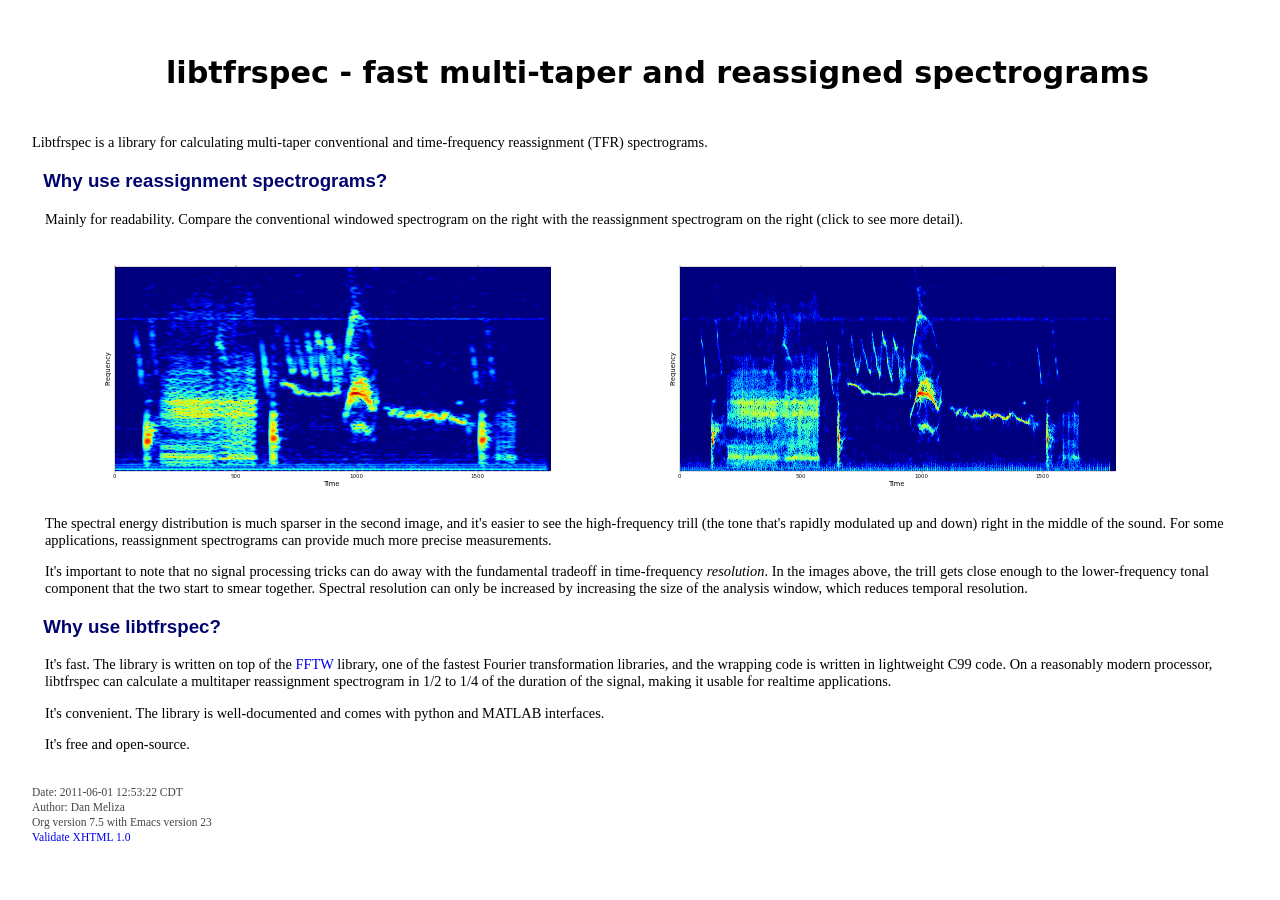
==== index.html @ 77167c3f "first pages commit" ====
<?xml version="1.0" encoding="iso-8859-1"?>
<!DOCTYPE html PUBLIC "-//W3C//DTD XHTML 1.0 Strict//EN"
               "http://www.w3.org/TR/xhtml1/DTD/xhtml1-strict.dtd">
<html xmlns="http://www.w3.org/1999/xhtml"
lang="en" xml:lang="en">
<head>
<title>libtfrspec - fast multi-taper and reassigned spectrograms</title>
<meta http-equiv="Content-Type" content="text/html;charset=iso-8859-1"/>
<meta name="generator" content="Org-mode"/>
<meta name="generated" content="2011-06-01 12:53:22 CDT"/>
<meta name="author" content="Dan Meliza"/>
<meta name="description" content=""/>
<meta name="keywords" content=""/>
<style type="text/css">
 <!--/*--><![CDATA[/*><!--*/
  html { font-family: Times, serif; font-size: 12pt; }
  .title  { text-align: center; }
  .todo   { color: red; }
  .done   { color: green; }
  .tag    { background-color: #add8e6; font-weight:normal }
  .target { }
  .timestamp { color: #bebebe; }
  .timestamp-kwd { color: #5f9ea0; }
  .right  {margin-left:auto; margin-right:0px;  text-align:right;}
  .left   {margin-left:0px;  margin-right:auto; text-align:left;}
  .center {margin-left:auto; margin-right:auto; text-align:center;}
  p.verse { margin-left: 3% }
  pre {
	border: 1pt solid #AEBDCC;
	background-color: #F3F5F7;
	padding: 5pt;
	font-family: courier, monospace;
        font-size: 90%;
        overflow:auto;
  }
  table { border-collapse: collapse; }
  td, th { vertical-align: top;  }
  th.right  { text-align:center;  }
  th.left   { text-align:center;   }
  th.center { text-align:center; }
  td.right  { text-align:right;  }
  td.left   { text-align:left;   }
  td.center { text-align:center; }
  dt { font-weight: bold; }
  div.figure { padding: 0.5em; }
  div.figure p { text-align: center; }
  textarea { overflow-x: auto; }
  .linenr { font-size:smaller }
  .code-highlighted {background-color:#ffff00;}
  .org-info-js_info-navigation { border-style:none; }
  #org-info-js_console-label { font-size:10px; font-weight:bold;
                               white-space:nowrap; }
  .org-info-js_search-highlight {background-color:#ffff00; color:#000000;
                                 font-weight:bold; }
  /*]]>*/-->
</style>
<link rel="stylesheet" type="text/css" href="index.css" />
<script type="text/javascript">
<!--/*--><![CDATA[/*><!--*/
 function CodeHighlightOn(elem, id)
 {
   var target = document.getElementById(id);
   if(null != target) {
     elem.cacheClassElem = elem.className;
     elem.cacheClassTarget = target.className;
     target.className = "code-highlighted";
     elem.className   = "code-highlighted";
   }
 }
 function CodeHighlightOff(elem, id)
 {
   var target = document.getElementById(id);
   if(elem.cacheClassElem)
     elem.className = elem.cacheClassElem;
   if(elem.cacheClassTarget)
     target.className = elem.cacheClassTarget;
 }
/*]]>*///-->
</script>

</head>
<body>
<div id="content">

<h1 class="title">libtfrspec - fast multi-taper and reassigned spectrograms</h1>
<p>Libtfrspec is a library for calculating multi-taper conventional and
time-frequency reassignment (TFR) spectrograms.
</p>

<div id="outline-container-1" class="outline-3">
<h3 id="sec-1">Why use reassignment spectrograms? </h3>
<div class="outline-text-3" id="text-1">


<p>
Mainly for readability. Compare the conventional windowed spectrogram
on the right with the reassignment spectrogram on the right (click to
see more detail).
</p>
<p>
<a href="A7_hanning.png"><img src="A7_hanning_sm.png" alt="A7_hanning_sm.png"/></a> <a href="A7_tfr.png"><img src="A7_tfr_sm.png" alt="A7_tfr_sm.png"/></a>
</p>
<p>
The spectral energy distribution is much sparser in the second image,
and it's easier to see the high-frequency trill (the tone that's
rapidly modulated up and down) right in the middle of
the sound.  For some applications, reassignment spectrograms can
provide much more precise measurements.  
</p>
<p>
It's important to note that no signal processing tricks can
do away with the fundamental tradeoff in time-frequency <i>resolution</i>.
In the images above, the trill gets close enough to the lower-frequency
tonal component that the two start to smear together.  Spectral
resolution can only be increased by increasing the size of the
analysis window, which reduces temporal resolution.
</p>
</div>

</div>

<div id="outline-container-2" class="outline-3">
<h3 id="sec-2">Why use libtfrspec? </h3>
<div class="outline-text-3" id="text-2">


<p>
It's fast.  The library is written on top of the <a href="http://www.fftw.org">FFTW</a> library, one of
the fastest Fourier transformation libraries, and the wrapping code is
written in lightweight C99 code.  On a reasonably modern processor,
libtfrspec can calculate a multitaper reassignment spectrogram in 1/2
to 1/4 of the duration of the signal, making it usable for realtime
applications.
</p>
<p>
It's convenient.  The library is well-documented and comes with python
and MATLAB interfaces.
</p>
<p>
It's free and open-source.
</p></div>
</div>
<div id="postamble">
<p class="date">Date: 2011-06-01 12:53:22 CDT</p>
<p class="author">Author: Dan Meliza</p>
<p class="creator">Org version 7.5 with Emacs version 23</p>
<a href="http://validator.w3.org/check?uri=referer">Validate XHTML 1.0</a>
</div>
</div>
</body>
</html>
---- index.css ----
/* adapted from worg.css */
@media all
{
  body {
    font:0.9em serif;
    max-width: 95%;
    margin: auto;
    }
    body #content {
      padding-top: 45px;
    }
    body .title {
      margin-left: 120px;
    }

  /* TOC inspired by http://jashkenas.github.com/coffee-script */
  #table-of-contents {
    font-size: 10pt;
    position: fixed;
    right: 0em;
    top: 0em;
    background: white;
    -webkit-box-shadow: 0 0 1em #777777;
    -moz-box-shadow: 0 0 1em #777777;
    -webkit-border-bottom-left-radius: 5px;
    -moz-border-radius-bottomleft: 5px;
    text-align: right;
    /* ensure doesn't flow off the screen when expanded */
    max-height: 80%;
    overflow: auto; }
    #table-of-contents h2 {
      font-size: 10pt;
      max-width: 8em;
      font-weight: normal;
      padding-left: 0.5em;
      padding-left: 0.5em;
      padding-top: 0.05em;
      padding-bottom: 0.05em; }
    #table-of-contents #text-table-of-contents {
      display: none;
      text-align: left; }
    #table-of-contents:hover #text-table-of-contents {
      display: block;
      padding: 0.5em;
      margin-top: -1.5em; }

  #license {
    padding: .3em;
    border: 1px solid grey;
    background-color: #eeeeee;
  }

  h1 {
    font-family:Sans;
    font-size:2.1em;
    font-weight:bold;
    padding:0 0 30px 0;
    margin-top: 10px;
    margin-bottom: 10px;
    margin-right: 7%;
  }

/*
  h2:before {
    content: "* "
  }

  h3:before {
    content: "** "
  }

  h4:before {
    content: "*** "
  }
*/

  h2 {
    font-family:Arial,sans-serif;
    font-size:1.45em;
    font-weight:bold;
    line-height:16px;
    padding:7px 0 0 0;
    color: #7C0000;
  }

  .outline-text-2 {
    margin-left: 0.1em
  }

  .title {

  }

  h3 {
    font-family:Arial,sans-serif;
    font-size:1.3em;
    font-weight:bold;
    color: #00046E;
    margin-left: 0.6em;
  }

  .outline-text-3 {
    margin-left: 0.9em;
  }

  h4 {
    font-family:Arial,sans-serif;
    font-size:1.2em;
    font-weight:bold;
    margin-left: 1.2em;
    color: #00574F;
  }

  .outline-text-4 {
    margin-left: 1.45em;
  }

  a {
    text-decoration: none;
  }

  a:visited {
    text-decoration: none;
  }

  a:hover {

  }

  .todo {
    color: #CA0000;
  }

  .done {
    color: #006666;
  }

  .timestamp-kwd {
    color: #444;
  }

  .tag {

  }

  li {
    margin: .4em;
  }

  table {
    border: none;
  }

  td {
    border: none;
  }

  th {
    border: none;
  }

  code {
    font-size: 100%;
  }

  img {
    border: none;
  }

  .share img {
    opacity: .4;
    -moz-opacity: .4;
    filter: alpha(opacity=40);
  }

  .share img:hover {
    opacity: 1;
    -moz-opacity: 1;
    filter: alpha(opacity=100);
  }

  /* pre {border: 1px solid #555; */
  /*      background: #EEE; */
  /*      font-size: 9pt; */
  /*      padding: 1em; */
  /*     } */

  /* pre { */
  /*     color: #e5e5e5; */
  /*     background-color: #000000; */
  /*     padding: 1.4em; */
  /*     border: 2px solid grey; */
  /* } */

  /* pre { */
  /*     background-color: #2b2b2b; */
  /*     border: 4px solid grey; */
  /*     color: #EEE; */
  /*     overflow: auto; */
  /*     padding: 1em; */
  /*  } */

  pre {
    color: black;
    background-color: #efefef;
    padding: 1.2em;
    border: 1px solid #dddddd;
    overflow: auto;
  }

  .org-info-box {
    clear:both;
    margin-left:auto;
    margin-right:auto;
    padding:0.7em;
    /* border:1px solid #CCC; */
    /* border-radius:10px; */
    /* -moz-border-radius:10px; */
  }
  .org-info-box img {
    float:left;
    margin:0em 0.5em 0em 0em;
  }
  .org-info-box p {
    margin:0em;
    padding:0em;
  }


  .builtin {
    /* font-lock-builtin-face */
    color: #f4a460;
  }
  .comment {
    /* font-lock-comment-face */
    color: #737373;
  }
  .comment-delimiter {
    /* font-lock-comment-delimiter-face */
    color: #666666;
  }
  .constant {
    /* font-lock-constant-face */
    color: #db7093;
  }
  .doc {
    /* font-lock-doc-face */
    color: #b3b3b3;
  }
  .function-name {
    /* font-lock-function-name-face */
    color: #5f9ea0;
  }
  .headline {
    /* headline-face */
    color: #ffffff;
    background-color: #000000;
    font-weight: bold;
  }
  .keyword {
    /* font-lock-keyword-face */
    color: #4682b4;
  }
  .negation-char {
  }
  .regexp-grouping-backslash {
  }
  .regexp-grouping-construct {
  }
  .string {
    /* font-lock-string-face */
    color: #ccc79a;
  }
  .todo-comment {
    /* todo-comment-face */
    color: #ffffff;
    background-color: #000000;
    font-weight: bold;
  }
  .variable-name {
    /* font-lock-variable-name-face */
    color: #ff6a6a;
  }
  .warning {
    /* font-lock-warning-face */
    color: #ffffff;
    background-color: #cd5c5c;
    font-weight: bold;
  }
  pre.a {
    color: inherit;
    background-color: inherit;
    font: inherit;
    text-decoration: inherit;
  }
  pre.a:hover {
    text-decoration: underline;
  }

  /* Styles for org-info.js */

  .org-info-js_info-navigation
  {
    border-style:none;
  }

  #org-info-js_console-label
  {
    font-size:10px;
    font-weight:bold;
    white-space:nowrap;
  }

  .org-info-js_search-highlight
  {
    background-color:#ffff00;
    color:#000000;
    font-weight:bold;
  }

  #org-info-js-window
  {
    border-bottom:1px solid black;
    padding-bottom:10px;
    margin-bottom:10px;
  }



  .org-info-search-highlight
  {
    background-color:#adefef; /* same color as emacs default */
    color:#000000;
    font-weight:bold;
  }

  .org-bbdb-company {
    /* bbdb-company */
    font-style: italic;
  }
  .org-bbdb-field-name {
  }
  .org-bbdb-field-value {
  }
  .org-bbdb-name {
    /* bbdb-name */
    text-decoration: underline;
  }
  .org-bold {
    /* bold */
    font-weight: bold;
  }
  .org-bold-italic {
    /* bold-italic */
    font-weight: bold;
    font-style: italic;
  }
  .org-border {
    /* border */
    background-color: #000000;
  }
  .org-buffer-menu-buffer {
    /* buffer-menu-buffer */
    font-weight: bold;
  }
  .org-builtin {
    /* font-lock-builtin-face */
    color: #da70d6;
  }
  .org-button {
    /* button */
    text-decoration: underline;
  }
  .org-c-nonbreakable-space {
    /* c-nonbreakable-space-face */
    background-color: #ff0000;
    font-weight: bold;
  }
  .org-calendar-today {
    /* calendar-today */
    text-decoration: underline;
  }
  .org-comment {
    /* font-lock-comment-face */
    color: #b22222;
  }
  .org-comment-delimiter {
    /* font-lock-comment-delimiter-face */
    color: #b22222;
  }
  .org-constant {
    /* font-lock-constant-face */
    color: #5f9ea0;
  }
  .org-cursor {
    /* cursor */
    background-color: #000000;
  }
  .org-default {
    /* default */
    color: #000000;
    background-color: #ffffff;
  }
  .org-diary {
    /* diary */
    color: #ff0000;
  }
  .org-doc {
    /* font-lock-doc-face */
    color: #bc8f8f;
  }
  .org-escape-glyph {
    /* escape-glyph */
    color: #a52a2a;
  }
  .org-file-name-shadow {
    /* file-name-shadow */
    color: #7f7f7f;
  }
  .org-fixed-pitch {
  }
  .org-fringe {
    /* fringe */
    background-color: #f2f2f2;
  }
  .org-function-name {
    /* font-lock-function-name-face */
    color: #0000ff;
  }
  .org-header-line {
    /* header-line */
    color: #333333;
    background-color: #e5e5e5;
  }
  .org-help-argument-name {
    /* help-argument-name */
    font-style: italic;
  }
  .org-highlight {
    /* highlight */
    background-color: #b4eeb4;
  }
  .org-holiday {
    /* holiday */
    background-color: #ffc0cb;
  }
  .org-info-header-node {
    /* info-header-node */
    color: #a52a2a;
    font-weight: bold;
    font-style: italic;
  }
  .org-info-header-xref {
    /* info-header-xref */
    color: #0000ff;
    text-decoration: underline;
  }
  .org-info-menu-header {
    /* info-menu-header */
    font-weight: bold;
  }
  .org-info-menu-star {
    /* info-menu-star */
    color: #ff0000;
  }
  .org-info-node {
    /* info-node */
    color: #a52a2a;
    font-weight: bold;
    font-style: italic;
  }
  .org-info-title-1 {
    /* info-title-1 */
    font-size: 172%;
    font-weight: bold;
  }
  .org-info-title-2 {
    /* info-title-2 */
    font-size: 144%;
    font-weight: bold;
  }
  .org-info-title-3 {
    /* info-title-3 */
    font-size: 120%;
    font-weight: bold;
  }
  .org-info-title-4 {
    /* info-title-4 */
    font-weight: bold;
  }
  .org-info-xref {
    /* info-xref */
    color: #0000ff;
    text-decoration: underline;
  }
  .org-isearch {
    /* isearch */
    color: #b0e2ff;
    background-color: #cd00cd;
  }
  .org-italic {
    /* italic */
    font-style: italic;
  }
  .org-keyword {
    /* font-lock-keyword-face */
    color: #a020f0;
  }
  .org-lazy-highlight {
    /* lazy-highlight */
    background-color: #afeeee;
  }
  .org-link {
    /* link */
    color: #0000ff;
    text-decoration: underline;
  }
  .org-link-visited {
    /* link-visited */
    color: #8b008b;
    text-decoration: underline;
  }
  .org-match {
    /* match */
    background-color: #ffff00;
  }
  .org-menu {
  }
  .org-message-cited-text {
    /* message-cited-text */
    color: #ff0000;
  }
  .org-message-header-cc {
    /* message-header-cc */
    color: #191970;
  }
  .org-message-header-name {
    /* message-header-name */
    color: #6495ed;
  }
  .org-message-header-newsgroups {
    /* message-header-newsgroups */
    color: #00008b;
    font-weight: bold;
    font-style: italic;
  }
  .org-message-header-other {
    /* message-header-other */
    color: #4682b4;
  }
  .org-message-header-subject {
    /* message-header-subject */
    color: #000080;
    font-weight: bold;
  }
  .org-message-header-to {
    /* message-header-to */
    color: #191970;
    font-weight: bold;
  }
  .org-message-header-xheader {
    /* message-header-xheader */
    color: #0000ff;
  }
  .org-message-mml {
    /* message-mml */
    color: #228b22;
  }
  .org-message-separator {
    /* message-separator */
    color: #a52a2a;
  }
  .org-minibuffer-prompt {
    /* minibuffer-prompt */
    color: #0000cd;
  }
  .org-mm-uu-extract {
    /* mm-uu-extract */
    color: #006400;
    background-color: #ffffe0;
  }
  .org-mode-line {
    /* mode-line */
    color: #000000;
    background-color: #bfbfbf;
  }
  .org-mode-line-buffer-id {
    /* mode-line-buffer-id */
    font-weight: bold;
  }
  .org-mode-line-highlight {
  }
  .org-mode-line-inactive {
    /* mode-line-inactive */
    color: #333333;
    background-color: #e5e5e5;
  }
  .org-mouse {
    /* mouse */
    background-color: #000000;
  }
  .org-negation-char {
  }
  .org-next-error {
    /* next-error */
    background-color: #eedc82;
  }
  .org-nobreak-space {
    /* nobreak-space */
    color: #a52a2a;
    text-decoration: underline;
  }
  .org-org-agenda-date {
    /* org-agenda-date */
    color: #0000ff;
  }
  .org-org-agenda-date-weekend {
    /* org-agenda-date-weekend */
    color: #0000ff;
    font-weight: bold;
  }
  .org-org-agenda-restriction-lock {
    /* org-agenda-restriction-lock */
    background-color: #ffff00;
  }
  .org-org-agenda-structure {
    /* org-agenda-structure */
    color: #0000ff;
  }
  .org-org-archived {
    /* org-archived */
    color: #7f7f7f;
  }
  .org-org-code {
    /* org-code */
    color: #7f7f7f;
  }
  .org-org-column {
    /* org-column */
    background-color: #e5e5e5;
  }
  .org-org-column-title {
    /* org-column-title */
    background-color: #e5e5e5;
    font-weight: bold;
    text-decoration: underline;
  }
  .org-org-date {
    /* org-date */
    color: #a020f0;
    text-decoration: underline;
  }
  .org-org-done {
    /* org-done */
    color: #228b22;
    font-weight: bold;
  }
  .org-org-drawer {
    /* org-drawer */
    color: #0000ff;
  }
  .org-org-ellipsis {
    /* org-ellipsis */
    color: #b8860b;
    text-decoration: underline;
  }
  .org-org-formula {
    /* org-formula */
    color: #b22222;
  }
  .org-org-headline-done {
    /* org-headline-done */
    color: #bc8f8f;
  }
  .org-org-hide {
    /* org-hide */
    color: #e5e5e5;
  }
  .org-org-latex-and-export-specials {
    /* org-latex-and-export-specials */
    color: #8b4513;
  }
  .org-org-level-1 {
    /* org-level-1 */
    color: #0000ff;
  }
  .org-org-level-2 {
    /* org-level-2 */
    color: #b8860b;
  }
  .org-org-level-3 {
    /* org-level-3 */
    color: #a020f0;
  }
  .org-org-level-4 {
    /* org-level-4 */
    color: #b22222;
  }
  .org-org-level-5 {
    /* org-level-5 */
    color: #228b22;
  }
  .org-org-level-6 {
    /* org-level-6 */
    color: #5f9ea0;
  }
  .org-org-level-7 {
    /* org-level-7 */
    color: #da70d6;
  }
  .org-org-level-8 {
    /* org-level-8 */
    color: #bc8f8f;
  }
  .org-org-link {
    /* org-link */
    color: #a020f0;
    text-decoration: underline;
  }
  .org-org-property-value {
  }
  .org-org-scheduled-previously {
    /* org-scheduled-previously */
    color: #b22222;
  }
  .org-org-scheduled-today {
    /* org-scheduled-today */
    color: #006400;
  }
  .org-org-sexp-date {
    /* org-sexp-date */
    color: #a020f0;
  }
  .org-org-special-keyword {
    /* org-special-keyword */
    color: #bc8f8f;
  }
  .org-org-table {
    /* org-table */
    color: #0000ff;
  }
  .org-org-tag {
    /* org-tag */
    font-weight: bold;
  }
  .org-org-target {
    /* org-target */
    text-decoration: underline;
  }
  .org-org-time-grid {
    /* org-time-grid */
    color: #b8860b;
  }
  .org-org-todo {
    /* org-todo */
    color: #ff0000;
  }
  .org-org-upcoming-deadline {
    /* org-upcoming-deadline */
    color: #b22222;
  }
  .org-org-verbatim {
    /* org-verbatim */
    color: #7f7f7f;
    text-decoration: underline;
  }
  .org-org-warning {
    /* org-warning */
    color: #ff0000;
    font-weight: bold;
  }
  .org-outline-1 {
    /* outline-1 */
    color: #0000ff;
  }
  .org-outline-2 {
    /* outline-2 */
    color: #b8860b;
  }
  .org-outline-3 {
    /* outline-3 */
    color: #a020f0;
  }
  .org-outline-4 {
    /* outline-4 */
    color: #b22222;
  }
  .org-outline-5 {
    /* outline-5 */
    color: #228b22;
  }
  .org-outline-6 {
    /* outline-6 */
    color: #5f9ea0;
  }
  .org-outline-7 {
    /* outline-7 */
    color: #da70d6;
  }
  .org-outline-8 {
    /* outline-8 */
    color: #bc8f8f;
  }
  .outline-text-1, .outline-text-2, .outline-text-3, .outline-text-4, .outline-text-5, .outline-text-6 {
    /* Add more spacing between section. Padding, so that folding with org-info.js works as expected. */

  }

  .org-preprocessor {
    /* font-lock-preprocessor-face */
    color: #da70d6;
  }
  .org-query-replace {
    /* query-replace */
    color: #b0e2ff;
    background-color: #cd00cd;
  }
  .org-regexp-grouping-backslash {
    /* font-lock-regexp-grouping-backslash */
    font-weight: bold;
  }
  .org-regexp-grouping-construct {
    /* font-lock-regexp-grouping-construct */
    font-weight: bold;
  }
  .org-region {
    /* region */
    background-color: #eedc82;
  }
  .org-rmail-highlight {
  }
  .org-scroll-bar {
    /* scroll-bar */
    background-color: #bfbfbf;
  }
  .org-secondary-selection {
    /* secondary-selection */
    background-color: #ffff00;
  }
  .org-shadow {
    /* shadow */
    color: #7f7f7f;
  }
  .org-show-paren-match {
    /* show-paren-match */
    background-color: #40e0d0;
  }
  .org-show-paren-mismatch {
    /* show-paren-mismatch */
    color: #ffffff;
    background-color: #a020f0;
  }
  .org-string {
    /* font-lock-string-face */
    color: #bc8f8f;
  }
  .org-texinfo-heading {
    /* texinfo-heading */
    color: #0000ff;
  }
  .org-tool-bar {
    /* tool-bar */
    color: #000000;
    background-color: #bfbfbf;
  }
  .org-tooltip {
    /* tooltip */
    color: #000000;
    background-color: #ffffe0;
  }
  .org-trailing-whitespace {
    /* trailing-whitespace */
    background-color: #ff0000;
  }
  .org-type {
    /* font-lock-type-face */
    color: #228b22;
  }
  .org-underline {
    /* underline */
    text-decoration: underline;
  }
  .org-variable-name {
    /* font-lock-variable-name-face */
    color: #b8860b;
  }
  .org-variable-pitch {
  }
  .org-vertical-border {
  }
  .org-warning {
    /* font-lock-warning-face */
    color: #ff0000;
    font-weight: bold;
  }
  .rss_box {}
  .rss_title, rss_title a {}
  .rss_items {}
  .rss_item a:link, .rss_item a:visited, .rss_item a:active {}
  .rss_item a:hover {}
  .rss_date {}

  #postamble { 
      padding-top: 1em;
      font-size: 0.8em;
      color: #464646;
      line-height: 30%;
  }

} /* END OF @media all */



@media screen
{
  #table-of-contents {
    float: right;
    border: 1px solid #CCC;
    max-width: 50%;
    overflow: auto;
  }
} /* END OF @media screen */
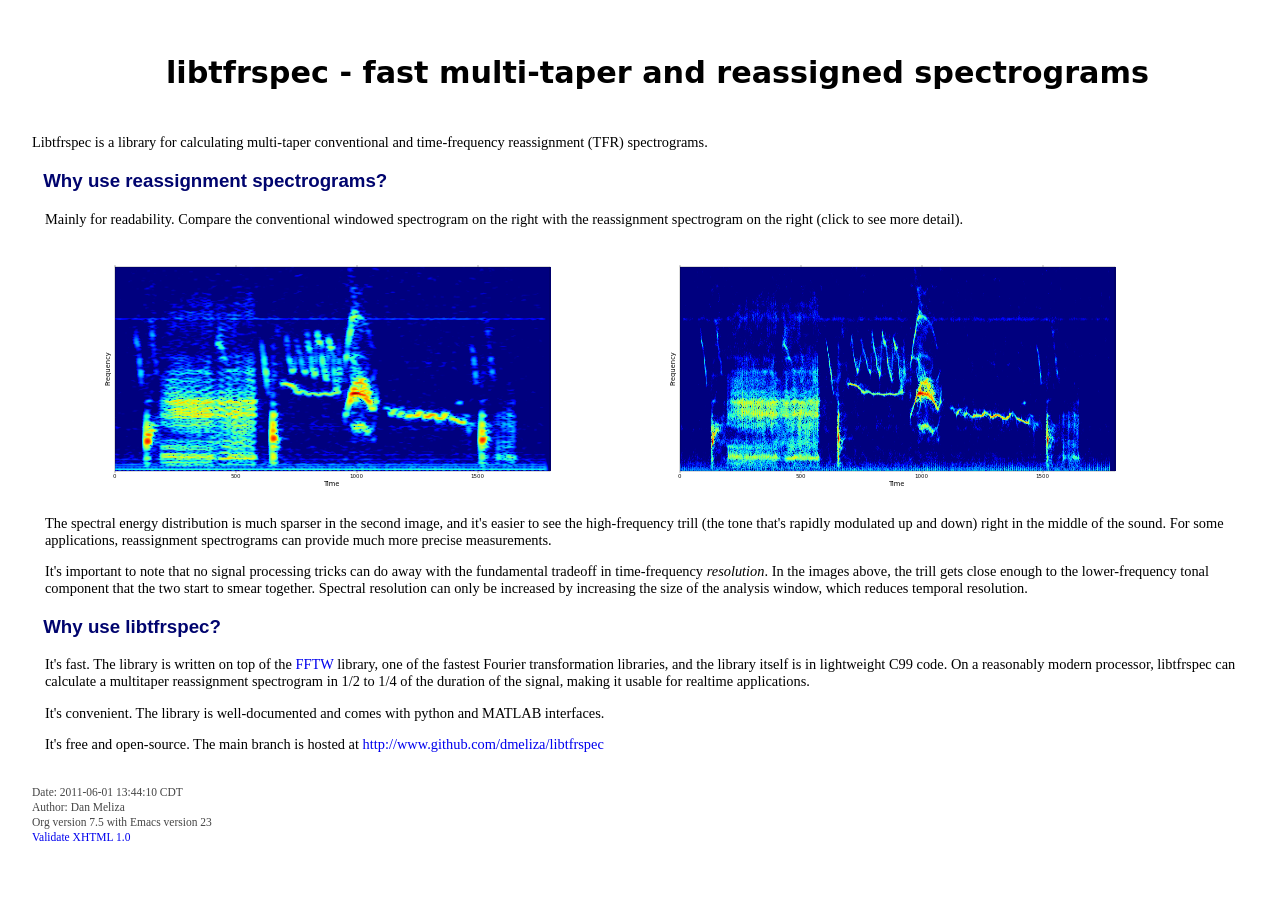
==== commit c55c5f48: "imported org source file, minor changes" ====
--- a/index.html
+++ b/index.html
@@ -7,7 +7,7 @@
 <title>libtfrspec - fast multi-taper and reassigned spectrograms</title>
 <meta http-equiv="Content-Type" content="text/html;charset=iso-8859-1"/>
 <meta name="generator" content="Org-mode"/>
-<meta name="generated" content="2011-06-01 12:53:22 CDT"/>
+<meta name="generated" content="2011-06-01 13:44:10 CDT"/>
 <meta name="author" content="Dan Meliza"/>
 <meta name="description" content=""/>
 <meta name="keywords" content=""/>
@@ -126,8 +126,8 @@
 
 <p>
 It's fast.  The library is written on top of the <a href="http://www.fftw.org">FFTW</a> library, one of
-the fastest Fourier transformation libraries, and the wrapping code is
-written in lightweight C99 code.  On a reasonably modern processor,
+the fastest Fourier transformation libraries, and the library itself is
+in lightweight C99 code.  On a reasonably modern processor,
 libtfrspec can calculate a multitaper reassignment spectrogram in 1/2
 to 1/4 of the duration of the signal, making it usable for realtime
 applications.
@@ -137,11 +137,12 @@
 and MATLAB interfaces.
 </p>
 <p>
-It's free and open-source.
+It's free and open-source. The main branch is hosted at
+<a href="http://www.github.com/dmeliza/libtfrspec">http://www.github.com/dmeliza/libtfrspec</a>
 </p></div>
 </div>
 <div id="postamble">
-<p class="date">Date: 2011-06-01 12:53:22 CDT</p>
+<p class="date">Date: 2011-06-01 13:44:10 CDT</p>
 <p class="author">Author: Dan Meliza</p>
 <p class="creator">Org version 7.5 with Emacs version 23</p>
 <a href="http://validator.w3.org/check?uri=referer">Validate XHTML 1.0</a>
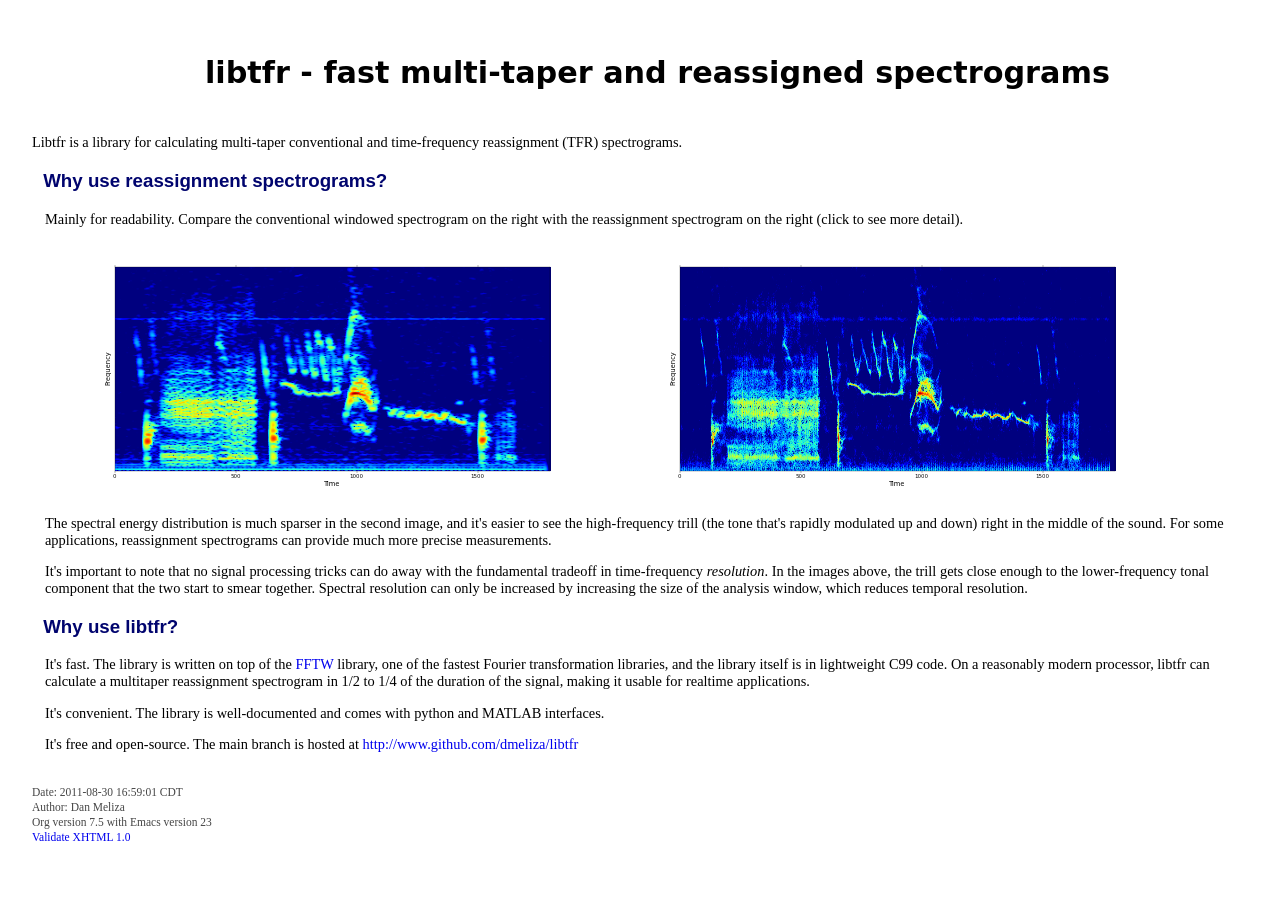
==== commit 911c3e9b: "fix naming of library to match PyPI" ====
--- a/index.html
+++ b/index.html
@@ -4,10 +4,10 @@
 <html xmlns="http://www.w3.org/1999/xhtml"
 lang="en" xml:lang="en">
 <head>
-<title>libtfrspec - fast multi-taper and reassigned spectrograms</title>
+<title>libtfr - fast multi-taper and reassigned spectrograms</title>
 <meta http-equiv="Content-Type" content="text/html;charset=iso-8859-1"/>
 <meta name="generator" content="Org-mode"/>
-<meta name="generated" content="2011-06-01 13:44:10 CDT"/>
+<meta name="generated" content="2011-08-30 16:59:01 CDT"/>
 <meta name="author" content="Dan Meliza"/>
 <meta name="description" content=""/>
 <meta name="keywords" content=""/>
@@ -82,8 +82,8 @@
 <body>
 <div id="content">
 
-<h1 class="title">libtfrspec - fast multi-taper and reassigned spectrograms</h1>
-<p>Libtfrspec is a library for calculating multi-taper conventional and
+<h1 class="title">libtfr - fast multi-taper and reassigned spectrograms</h1>
+<p>Libtfr is a library for calculating multi-taper conventional and
 time-frequency reassignment (TFR) spectrograms.
 </p>
 
@@ -120,7 +120,7 @@
 </div>
 
 <div id="outline-container-2" class="outline-3">
-<h3 id="sec-2">Why use libtfrspec? </h3>
+<h3 id="sec-2">Why use libtfr? </h3>
 <div class="outline-text-3" id="text-2">
 
 
@@ -128,7 +128,7 @@
 It's fast.  The library is written on top of the <a href="http://www.fftw.org">FFTW</a> library, one of
 the fastest Fourier transformation libraries, and the library itself is
 in lightweight C99 code.  On a reasonably modern processor,
-libtfrspec can calculate a multitaper reassignment spectrogram in 1/2
+libtfr can calculate a multitaper reassignment spectrogram in 1/2
 to 1/4 of the duration of the signal, making it usable for realtime
 applications.
 </p>
@@ -138,11 +138,11 @@
 </p>
 <p>
 It's free and open-source. The main branch is hosted at
-<a href="http://www.github.com/dmeliza/libtfrspec">http://www.github.com/dmeliza/libtfrspec</a>
+<a href="http://www.github.com/dmeliza/libtfr">http://www.github.com/dmeliza/libtfr</a>
 </p></div>
 </div>
 <div id="postamble">
-<p class="date">Date: 2011-06-01 13:44:10 CDT</p>
+<p class="date">Date: 2011-08-30 16:59:01 CDT</p>
 <p class="author">Author: Dan Meliza</p>
 <p class="creator">Org version 7.5 with Emacs version 23</p>
 <a href="http://validator.w3.org/check?uri=referer">Validate XHTML 1.0</a>
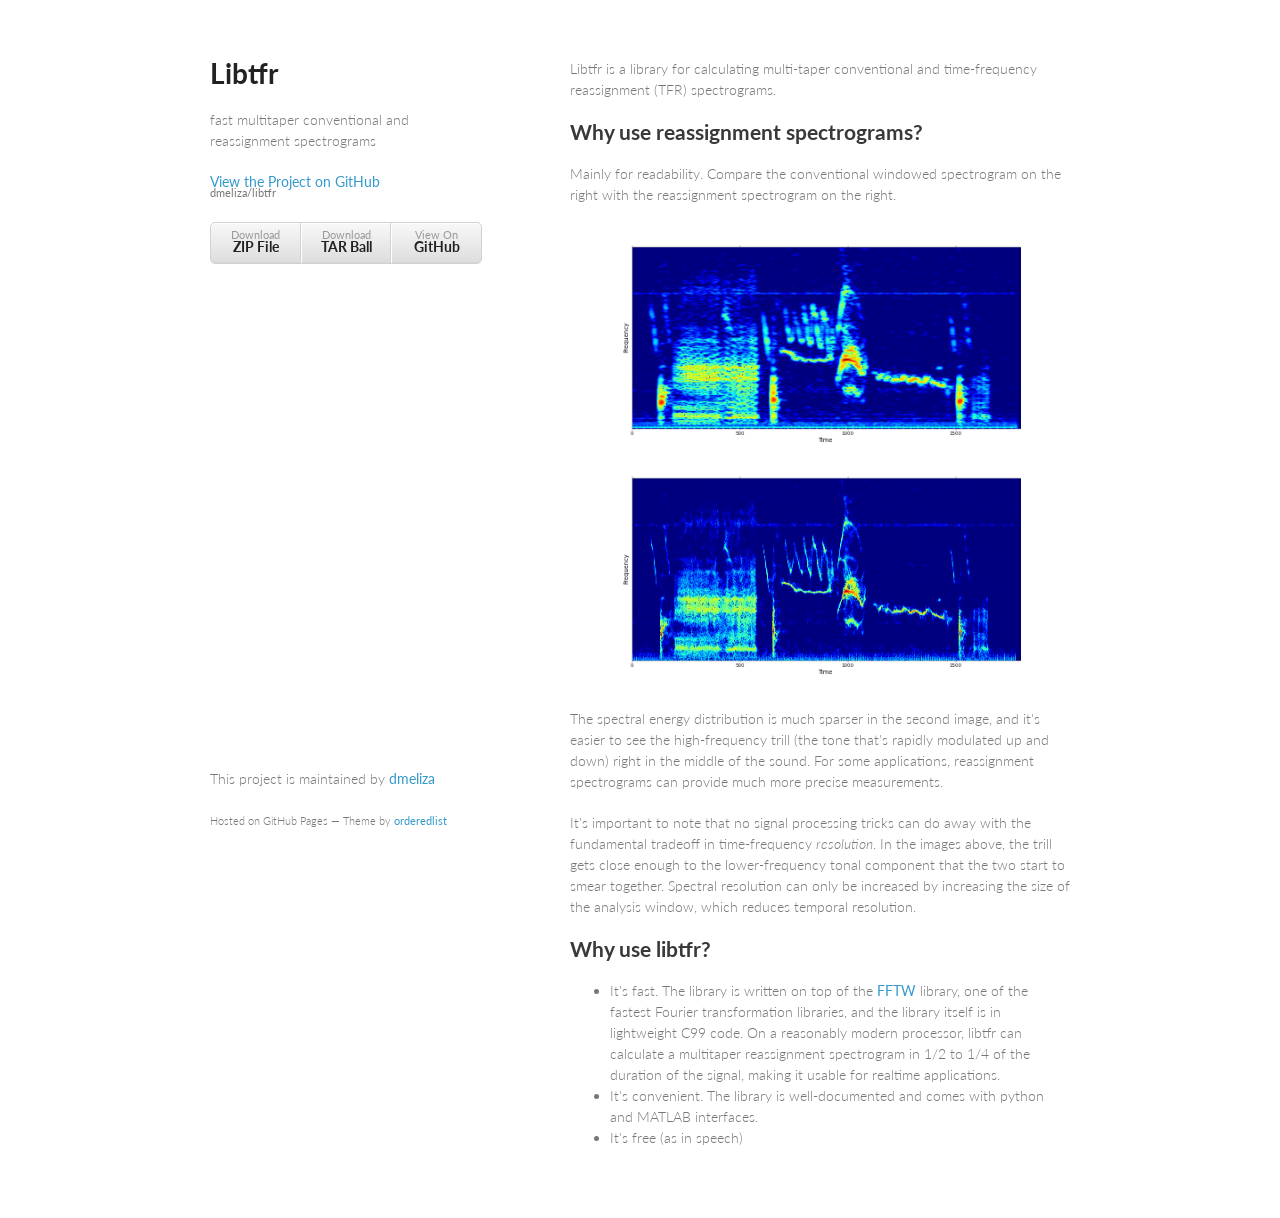
==== commit 16bff38c: "Create gh-pages branch via GitHub" ====
--- a/index.html
+++ b/index.html
@@ -1,152 +1,61 @@
-<?xml version="1.0" encoding="iso-8859-1"?>
-<!DOCTYPE html PUBLIC "-//W3C//DTD XHTML 1.0 Strict//EN"
-               "http://www.w3.org/TR/xhtml1/DTD/xhtml1-strict.dtd">
-<html xmlns="http://www.w3.org/1999/xhtml"
-lang="en" xml:lang="en">
-<head>
-<title>libtfr - fast multi-taper and reassigned spectrograms</title>
-<meta http-equiv="Content-Type" content="text/html;charset=iso-8859-1"/>
-<meta name="generator" content="Org-mode"/>
-<meta name="generated" content="2011-08-30 16:59:01 CDT"/>
-<meta name="author" content="Dan Meliza"/>
-<meta name="description" content=""/>
-<meta name="keywords" content=""/>
-<style type="text/css">
- <!--/*--><![CDATA[/*><!--*/
-  html { font-family: Times, serif; font-size: 12pt; }
-  .title  { text-align: center; }
-  .todo   { color: red; }
-  .done   { color: green; }
-  .tag    { background-color: #add8e6; font-weight:normal }
-  .target { }
-  .timestamp { color: #bebebe; }
-  .timestamp-kwd { color: #5f9ea0; }
-  .right  {margin-left:auto; margin-right:0px;  text-align:right;}
-  .left   {margin-left:0px;  margin-right:auto; text-align:left;}
-  .center {margin-left:auto; margin-right:auto; text-align:center;}
-  p.verse { margin-left: 3% }
-  pre {
-	border: 1pt solid #AEBDCC;
-	background-color: #F3F5F7;
-	padding: 5pt;
-	font-family: courier, monospace;
-        font-size: 90%;
-        overflow:auto;
-  }
-  table { border-collapse: collapse; }
-  td, th { vertical-align: top;  }
-  th.right  { text-align:center;  }
-  th.left   { text-align:center;   }
-  th.center { text-align:center; }
-  td.right  { text-align:right;  }
-  td.left   { text-align:left;   }
-  td.center { text-align:center; }
-  dt { font-weight: bold; }
-  div.figure { padding: 0.5em; }
-  div.figure p { text-align: center; }
-  textarea { overflow-x: auto; }
-  .linenr { font-size:smaller }
-  .code-highlighted {background-color:#ffff00;}
-  .org-info-js_info-navigation { border-style:none; }
-  #org-info-js_console-label { font-size:10px; font-weight:bold;
-                               white-space:nowrap; }
-  .org-info-js_search-highlight {background-color:#ffff00; color:#000000;
-                                 font-weight:bold; }
-  /*]]>*/-->
-</style>
-<link rel="stylesheet" type="text/css" href="index.css" />
-<script type="text/javascript">
-<!--/*--><![CDATA[/*><!--*/
- function CodeHighlightOn(elem, id)
- {
-   var target = document.getElementById(id);
-   if(null != target) {
-     elem.cacheClassElem = elem.className;
-     elem.cacheClassTarget = target.className;
-     target.className = "code-highlighted";
-     elem.className   = "code-highlighted";
-   }
- }
- function CodeHighlightOff(elem, id)
- {
-   var target = document.getElementById(id);
-   if(elem.cacheClassElem)
-     elem.className = elem.cacheClassElem;
-   if(elem.cacheClassTarget)
-     target.className = elem.cacheClassTarget;
- }
-/*]]>*///-->
-</script>
+<!doctype html>
+<html>
+  <head>
+    <meta charset="utf-8">
+    <meta http-equiv="X-UA-Compatible" content="chrome=1">
+    <title>Libtfr by dmeliza</title>
 
-</head>
-<body>
-<div id="content">
+    <link rel="stylesheet" href="stylesheets/styles.css">
+    <link rel="stylesheet" href="stylesheets/pygment_trac.css">
+    <meta name="viewport" content="width=device-width, initial-scale=1, user-scalable=no">
+    <!--[if lt IE 9]>
+    <script src="//html5shiv.googlecode.com/svn/trunk/html5.js"></script>
+    <![endif]-->
+  </head>
+  <body>
+    <div class="wrapper">
+      <header>
+        <h1>Libtfr</h1>
+        <p>fast multitaper conventional and reassignment spectrograms</p>
 
-<h1 class="title">libtfr - fast multi-taper and reassigned spectrograms</h1>
-<p>Libtfr is a library for calculating multi-taper conventional and
-time-frequency reassignment (TFR) spectrograms.
-</p>
-
-<div id="outline-container-1" class="outline-3">
-<h3 id="sec-1">Why use reassignment spectrograms? </h3>
-<div class="outline-text-3" id="text-1">
+        <p class="view"><a href="https://github.com/dmeliza/libtfr">View the Project on GitHub <small>dmeliza/libtfr</small></a></p>
 
 
-<p>
-Mainly for readability. Compare the conventional windowed spectrogram
-on the right with the reassignment spectrogram on the right (click to
-see more detail).
-</p>
-<p>
-<a href="A7_hanning.png"><img src="A7_hanning_sm.png" alt="A7_hanning_sm.png"/></a> <a href="A7_tfr.png"><img src="A7_tfr_sm.png" alt="A7_tfr_sm.png"/></a>
-</p>
-<p>
-The spectral energy distribution is much sparser in the second image,
-and it's easier to see the high-frequency trill (the tone that's
-rapidly modulated up and down) right in the middle of
-the sound.  For some applications, reassignment spectrograms can
-provide much more precise measurements.  
-</p>
-<p>
-It's important to note that no signal processing tricks can
-do away with the fundamental tradeoff in time-frequency <i>resolution</i>.
-In the images above, the trill gets close enough to the lower-frequency
-tonal component that the two start to smear together.  Spectral
-resolution can only be increased by increasing the size of the
-analysis window, which reduces temporal resolution.
-</p>
-</div>
+        <ul>
+          <li><a href="https://github.com/dmeliza/libtfr/zipball/master">Download <strong>ZIP File</strong></a></li>
+          <li><a href="https://github.com/dmeliza/libtfr/tarball/master">Download <strong>TAR Ball</strong></a></li>
+          <li><a href="https://github.com/dmeliza/libtfr">View On <strong>GitHub</strong></a></li>
+        </ul>
+      </header>
+      <section>
+        <p>Libtfr is a library for calculating multi-taper conventional and time-frequency reassignment (TFR) spectrograms.</p>
 
-</div>
+<h2>
+<a name="why-use-reassignment-spectrograms" class="anchor" href="#why-use-reassignment-spectrograms"><span class="octicon octicon-link"></span></a>Why use reassignment spectrograms?</h2>
 
-<div id="outline-container-2" class="outline-3">
-<h3 id="sec-2">Why use libtfr? </h3>
-<div class="outline-text-3" id="text-2">
+<p>Mainly for readability. Compare the conventional windowed spectrogram on the right with the reassignment spectrogram on the right.</p>
 
+<p><img src="A7_hanning_sm.png" alt="nil"><img src="A7_tfr_sm.png" alt="nil"></p>
 
-<p>
-It's fast.  The library is written on top of the <a href="http://www.fftw.org">FFTW</a> library, one of
-the fastest Fourier transformation libraries, and the library itself is
-in lightweight C99 code.  On a reasonably modern processor,
-libtfr can calculate a multitaper reassignment spectrogram in 1/2
-to 1/4 of the duration of the signal, making it usable for realtime
-applications.
-</p>
-<p>
-It's convenient.  The library is well-documented and comes with python
-and MATLAB interfaces.
-</p>
-<p>
-It's free and open-source. The main branch is hosted at
-<a href="http://www.github.com/dmeliza/libtfr">http://www.github.com/dmeliza/libtfr</a>
-</p></div>
-</div>
-<div id="postamble">
-<p class="date">Date: 2011-08-30 16:59:01 CDT</p>
-<p class="author">Author: Dan Meliza</p>
-<p class="creator">Org version 7.5 with Emacs version 23</p>
-<a href="http://validator.w3.org/check?uri=referer">Validate XHTML 1.0</a>
-</div>
-</div>
-</body>
-</html>
+<p>The spectral energy distribution is much sparser in the second image, and it's easier to see the high-frequency trill (the tone that's rapidly modulated up and down) right in the middle of the sound. For some applications, reassignment spectrograms can provide much more precise measurements.</p>
+
+<p>It's important to note that no signal processing tricks can do away with the fundamental tradeoff in time-frequency <em>resolution</em>. In the images above, the trill gets close enough to the lower-frequency tonal component that the two start to smear together. Spectral resolution can only be increased by increasing the size of the analysis window, which reduces temporal resolution.</p>
+
+<h2>
+<a name="why-use-libtfr" class="anchor" href="#why-use-libtfr"><span class="octicon octicon-link"></span></a>Why use libtfr?</h2>
+
+<ul>
+<li>It's fast. The library is written on top of the <a href="http://www.fftw.org">FFTW</a> library, one of the fastest Fourier transformation libraries, and the library itself is in lightweight C99 code. On a reasonably modern processor, libtfr can calculate a multitaper reassignment spectrogram in 1/2 to 1/4 of the duration of the signal, making it usable for realtime applications.</li>
+<li>It's convenient. The library is well-documented and comes with python and MATLAB interfaces.</li>
+<li>It's free (as in speech)</li>
+</ul>
+      </section>
+      <footer>
+        <p>This project is maintained by <a href="https://github.com/dmeliza">dmeliza</a></p>
+        <p><small>Hosted on GitHub Pages &mdash; Theme by <a href="https://github.com/orderedlist">orderedlist</a></small></p>
+      </footer>
+    </div>
+    <script src="javascripts/scale.fix.js"></script>
+    
+  </body>
+</html>
--- a/stylesheets/styles.css
+++ b/stylesheets/styles.css
@@ -0,0 +1,255 @@
+@import url(https://fonts.googleapis.com/css?family=Lato:300italic,700italic,300,700);
+
+body {
+  padding:50px;
+  font:14px/1.5 Lato, "Helvetica Neue", Helvetica, Arial, sans-serif;
+  color:#777;
+  font-weight:300;
+}
+
+h1, h2, h3, h4, h5, h6 {
+  color:#222;
+  margin:0 0 20px;
+}
+
+p, ul, ol, table, pre, dl {
+  margin:0 0 20px;
+}
+
+h1, h2, h3 {
+  line-height:1.1;
+}
+
+h1 {
+  font-size:28px;
+}
+
+h2 {
+  color:#393939;
+}
+
+h3, h4, h5, h6 {
+  color:#494949;
+}
+
+a {
+  color:#39c;
+  font-weight:400;
+  text-decoration:none;
+}
+
+a small {
+  font-size:11px;
+  color:#777;
+  margin-top:-0.6em;
+  display:block;
+}
+
+.wrapper {
+  width:860px;
+  margin:0 auto;
+}
+
+blockquote {
+  border-left:1px solid #e5e5e5;
+  margin:0;
+  padding:0 0 0 20px;
+  font-style:italic;
+}
+
+code, pre {
+  font-family:Monaco, Bitstream Vera Sans Mono, Lucida Console, Terminal;
+  color:#333;
+  font-size:12px;
+}
+
+pre {
+  padding:8px 15px;
+  background: #f8f8f8;  
+  border-radius:5px;
+  border:1px solid #e5e5e5;
+  overflow-x: auto;
+}
+
+table {
+  width:100%;
+  border-collapse:collapse;
+}
+
+th, td {
+  text-align:left;
+  padding:5px 10px;
+  border-bottom:1px solid #e5e5e5;
+}
+
+dt {
+  color:#444;
+  font-weight:700;
+}
+
+th {
+  color:#444;
+}
+
+img {
+  max-width:100%;
+}
+
+header {
+  width:270px;
+  float:left;
+  position:fixed;
+}
+
+header ul {
+  list-style:none;
+  height:40px;
+  
+  padding:0;
+  
+  background: #eee;
+  background: -moz-linear-gradient(top, #f8f8f8 0%, #dddddd 100%);
+  background: -webkit-gradient(linear, left top, left bottom, color-stop(0%,#f8f8f8), color-stop(100%,#dddddd));
+  background: -webkit-linear-gradient(top, #f8f8f8 0%,#dddddd 100%);
+  background: -o-linear-gradient(top, #f8f8f8 0%,#dddddd 100%);
+  background: -ms-linear-gradient(top, #f8f8f8 0%,#dddddd 100%);
+  background: linear-gradient(top, #f8f8f8 0%,#dddddd 100%);
+  
+  border-radius:5px;
+  border:1px solid #d2d2d2;
+  box-shadow:inset #fff 0 1px 0, inset rgba(0,0,0,0.03) 0 -1px 0;
+  width:270px;
+}
+
+header li {
+  width:89px;
+  float:left;
+  border-right:1px solid #d2d2d2;
+  height:40px;
+}
+
+header ul a {
+  line-height:1;
+  font-size:11px;
+  color:#999;
+  display:block;
+  text-align:center;
+  padding-top:6px;
+  height:40px;
+}
+
+strong {
+  color:#222;
+  font-weight:700;
+}
+
+header ul li + li {
+  width:88px;
+  border-left:1px solid #fff;
+}
+
+header ul li + li + li {
+  border-right:none;
+  width:89px;
+}
+
+header ul a strong {
+  font-size:14px;
+  display:block;
+  color:#222;
+}
+
+section {
+  width:500px;
+  float:right;
+  padding-bottom:50px;
+}
+
+small {
+  font-size:11px;
+}
+
+hr {
+  border:0;
+  background:#e5e5e5;
+  height:1px;
+  margin:0 0 20px;
+}
+
+footer {
+  width:270px;
+  float:left;
+  position:fixed;
+  bottom:50px;
+}
+
+@media print, screen and (max-width: 960px) {
+  
+  div.wrapper {
+    width:auto;
+    margin:0;
+  }
+  
+  header, section, footer {
+    float:none;
+    position:static;
+    width:auto;
+  }
+  
+  header {
+    padding-right:320px;
+  }
+  
+  section {
+    border:1px solid #e5e5e5;
+    border-width:1px 0;
+    padding:20px 0;
+    margin:0 0 20px;
+  }
+  
+  header a small {
+    display:inline;
+  }
+  
+  header ul {
+    position:absolute;
+    right:50px;
+    top:52px;
+  }
+}
+
+@media print, screen and (max-width: 720px) {
+  body {
+    word-wrap:break-word;
+  }
+  
+  header {
+    padding:0;
+  }
+  
+  header ul, header p.view {
+    position:static;
+  }
+  
+  pre, code {
+    word-wrap:normal;
+  }
+}
+
+@media print, screen and (max-width: 480px) {
+  body {
+    padding:15px;
+  }
+  
+  header ul {
+    display:none;
+  }
+}
+
+@media print {
+  body {
+    padding:0.4in;
+    font-size:12pt;
+    color:#444;
+  }
+}
--- a/stylesheets/pygment_trac.css
+++ b/stylesheets/pygment_trac.css
@@ -0,0 +1,69 @@
+.highlight  { background: #ffffff; }
+.highlight .c { color: #999988; font-style: italic } /* Comment */
+.highlight .err { color: #a61717; background-color: #e3d2d2 } /* Error */
+.highlight .k { font-weight: bold } /* Keyword */
+.highlight .o { font-weight: bold } /* Operator */
+.highlight .cm { color: #999988; font-style: italic } /* Comment.Multiline */
+.highlight .cp { color: #999999; font-weight: bold } /* Comment.Preproc */
+.highlight .c1 { color: #999988; font-style: italic } /* Comment.Single */
+.highlight .cs { color: #999999; font-weight: bold; font-style: italic } /* Comment.Special */
+.highlight .gd { color: #000000; background-color: #ffdddd } /* Generic.Deleted */
+.highlight .gd .x { color: #000000; background-color: #ffaaaa } /* Generic.Deleted.Specific */
+.highlight .ge { font-style: italic } /* Generic.Emph */
+.highlight .gr { color: #aa0000 } /* Generic.Error */
+.highlight .gh { color: #999999 } /* Generic.Heading */
+.highlight .gi { color: #000000; background-color: #ddffdd } /* Generic.Inserted */
+.highlight .gi .x { color: #000000; background-color: #aaffaa } /* Generic.Inserted.Specific */
+.highlight .go { color: #888888 } /* Generic.Output */
+.highlight .gp { color: #555555 } /* Generic.Prompt */
+.highlight .gs { font-weight: bold } /* Generic.Strong */
+.highlight .gu { color: #800080; font-weight: bold; } /* Generic.Subheading */
+.highlight .gt { color: #aa0000 } /* Generic.Traceback */
+.highlight .kc { font-weight: bold } /* Keyword.Constant */
+.highlight .kd { font-weight: bold } /* Keyword.Declaration */
+.highlight .kn { font-weight: bold } /* Keyword.Namespace */
+.highlight .kp { font-weight: bold } /* Keyword.Pseudo */
+.highlight .kr { font-weight: bold } /* Keyword.Reserved */
+.highlight .kt { color: #445588; font-weight: bold } /* Keyword.Type */
+.highlight .m { color: #009999 } /* Literal.Number */
+.highlight .s { color: #d14 } /* Literal.String */
+.highlight .na { color: #008080 } /* Name.Attribute */
+.highlight .nb { color: #0086B3 } /* Name.Builtin */
+.highlight .nc { color: #445588; font-weight: bold } /* Name.Class */
+.highlight .no { color: #008080 } /* Name.Constant */
+.highlight .ni { color: #800080 } /* Name.Entity */
+.highlight .ne { color: #990000; font-weight: bold } /* Name.Exception */
+.highlight .nf { color: #990000; font-weight: bold } /* Name.Function */
+.highlight .nn { color: #555555 } /* Name.Namespace */
+.highlight .nt { color: #000080 } /* Name.Tag */
+.highlight .nv { color: #008080 } /* Name.Variable */
+.highlight .ow { font-weight: bold } /* Operator.Word */
+.highlight .w { color: #bbbbbb } /* Text.Whitespace */
+.highlight .mf { color: #009999 } /* Literal.Number.Float */
+.highlight .mh { color: #009999 } /* Literal.Number.Hex */
+.highlight .mi { color: #009999 } /* Literal.Number.Integer */
+.highlight .mo { color: #009999 } /* Literal.Number.Oct */
+.highlight .sb { color: #d14 } /* Literal.String.Backtick */
+.highlight .sc { color: #d14 } /* Literal.String.Char */
+.highlight .sd { color: #d14 } /* Literal.String.Doc */
+.highlight .s2 { color: #d14 } /* Literal.String.Double */
+.highlight .se { color: #d14 } /* Literal.String.Escape */
+.highlight .sh { color: #d14 } /* Literal.String.Heredoc */
+.highlight .si { color: #d14 } /* Literal.String.Interpol */
+.highlight .sx { color: #d14 } /* Literal.String.Other */
+.highlight .sr { color: #009926 } /* Literal.String.Regex */
+.highlight .s1 { color: #d14 } /* Literal.String.Single */
+.highlight .ss { color: #990073 } /* Literal.String.Symbol */
+.highlight .bp { color: #999999 } /* Name.Builtin.Pseudo */
+.highlight .vc { color: #008080 } /* Name.Variable.Class */
+.highlight .vg { color: #008080 } /* Name.Variable.Global */
+.highlight .vi { color: #008080 } /* Name.Variable.Instance */
+.highlight .il { color: #009999 } /* Literal.Number.Integer.Long */
+
+.type-csharp .highlight .k { color: #0000FF }
+.type-csharp .highlight .kt { color: #0000FF }
+.type-csharp .highlight .nf { color: #000000; font-weight: normal }
+.type-csharp .highlight .nc { color: #2B91AF }
+.type-csharp .highlight .nn { color: #000000 }
+.type-csharp .highlight .s { color: #A31515 }
+.type-csharp .highlight .sc { color: #A31515 }
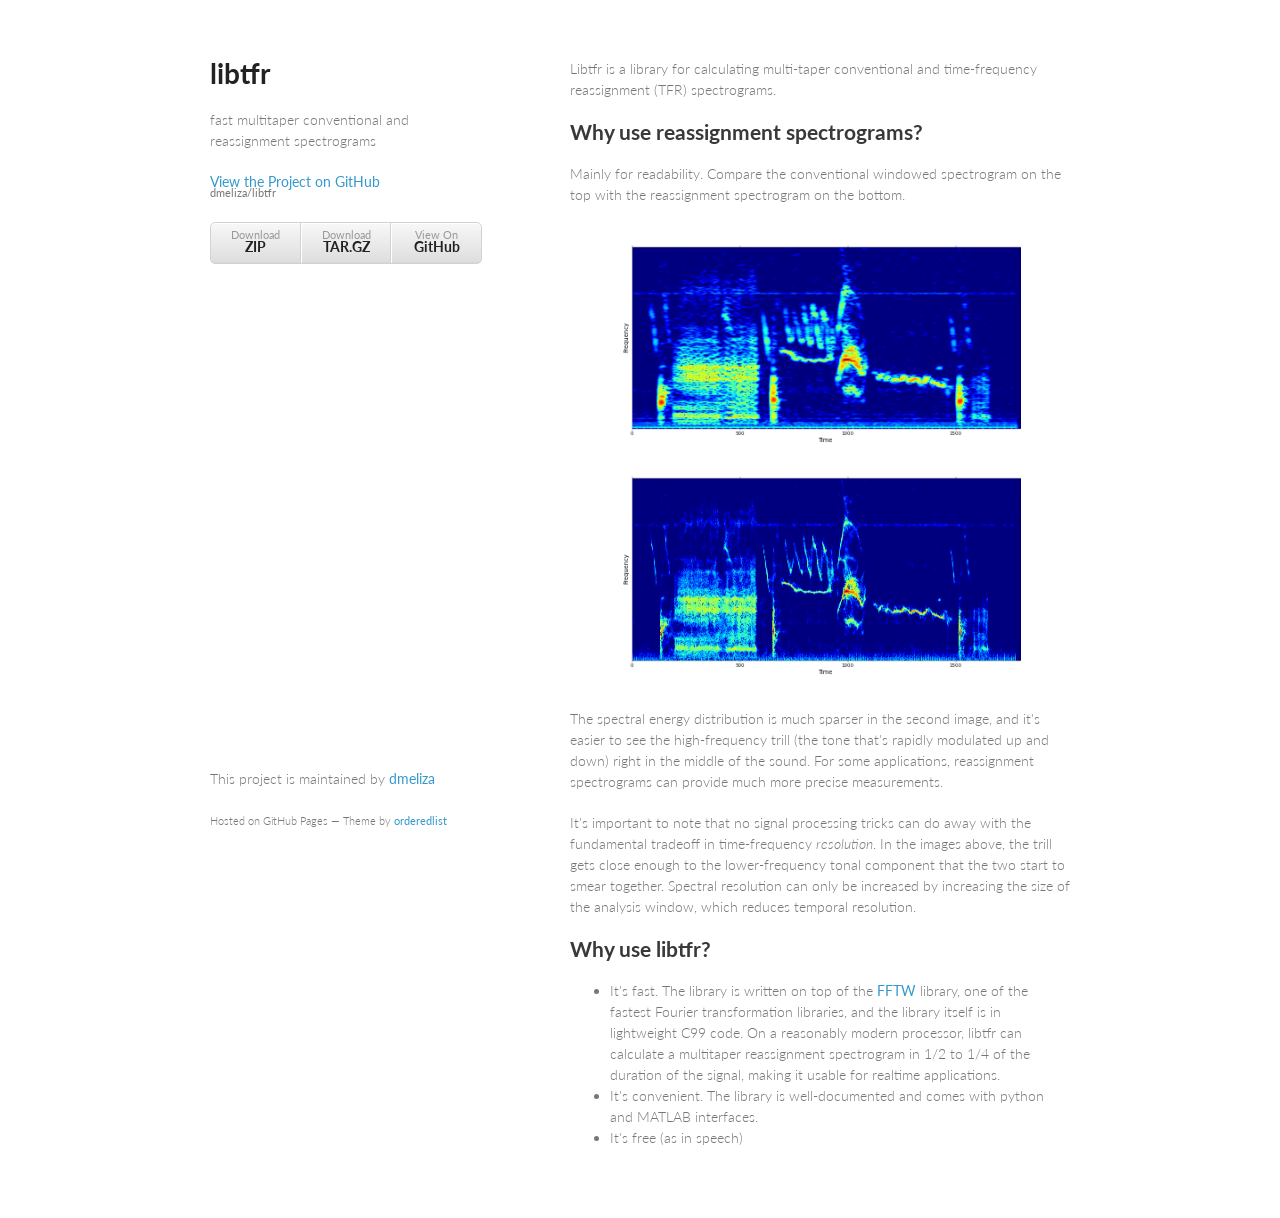
==== commit 6bbe0c75: "tweaks to docs" ====
--- a/index.html
+++ b/index.html
@@ -15,15 +15,15 @@
   <body>
     <div class="wrapper">
       <header>
-        <h1>Libtfr</h1>
+        <h1>libtfr</h1>
         <p>fast multitaper conventional and reassignment spectrograms</p>
 
         <p class="view"><a href="https://github.com/dmeliza/libtfr">View the Project on GitHub <small>dmeliza/libtfr</small></a></p>
 
 
         <ul>
-          <li><a href="https://github.com/dmeliza/libtfr/zipball/master">Download <strong>ZIP File</strong></a></li>
-          <li><a href="https://github.com/dmeliza/libtfr/tarball/master">Download <strong>TAR Ball</strong></a></li>
+          <li><a href="https://github.com/dmeliza/libtfr/zipball/master">Download <strong>ZIP</strong></a></li>
+          <li><a href="https://github.com/dmeliza/libtfr/tarball/master">Download <strong>TAR.GZ</strong></a></li>
           <li><a href="https://github.com/dmeliza/libtfr">View On <strong>GitHub</strong></a></li>
         </ul>
       </header>
@@ -33,7 +33,7 @@
 <h2>
 <a name="why-use-reassignment-spectrograms" class="anchor" href="#why-use-reassignment-spectrograms"><span class="octicon octicon-link"></span></a>Why use reassignment spectrograms?</h2>
 
-<p>Mainly for readability. Compare the conventional windowed spectrogram on the right with the reassignment spectrogram on the right.</p>
+<p>Mainly for readability. Compare the conventional windowed spectrogram on the top with the reassignment spectrogram on the bottom.</p>
 
 <p><img src="A7_hanning_sm.png" alt="nil"><img src="A7_tfr_sm.png" alt="nil"></p>
 
@@ -56,6 +56,6 @@
       </footer>
     </div>
     <script src="javascripts/scale.fix.js"></script>
-    
+
   </body>
-</html>+</html>
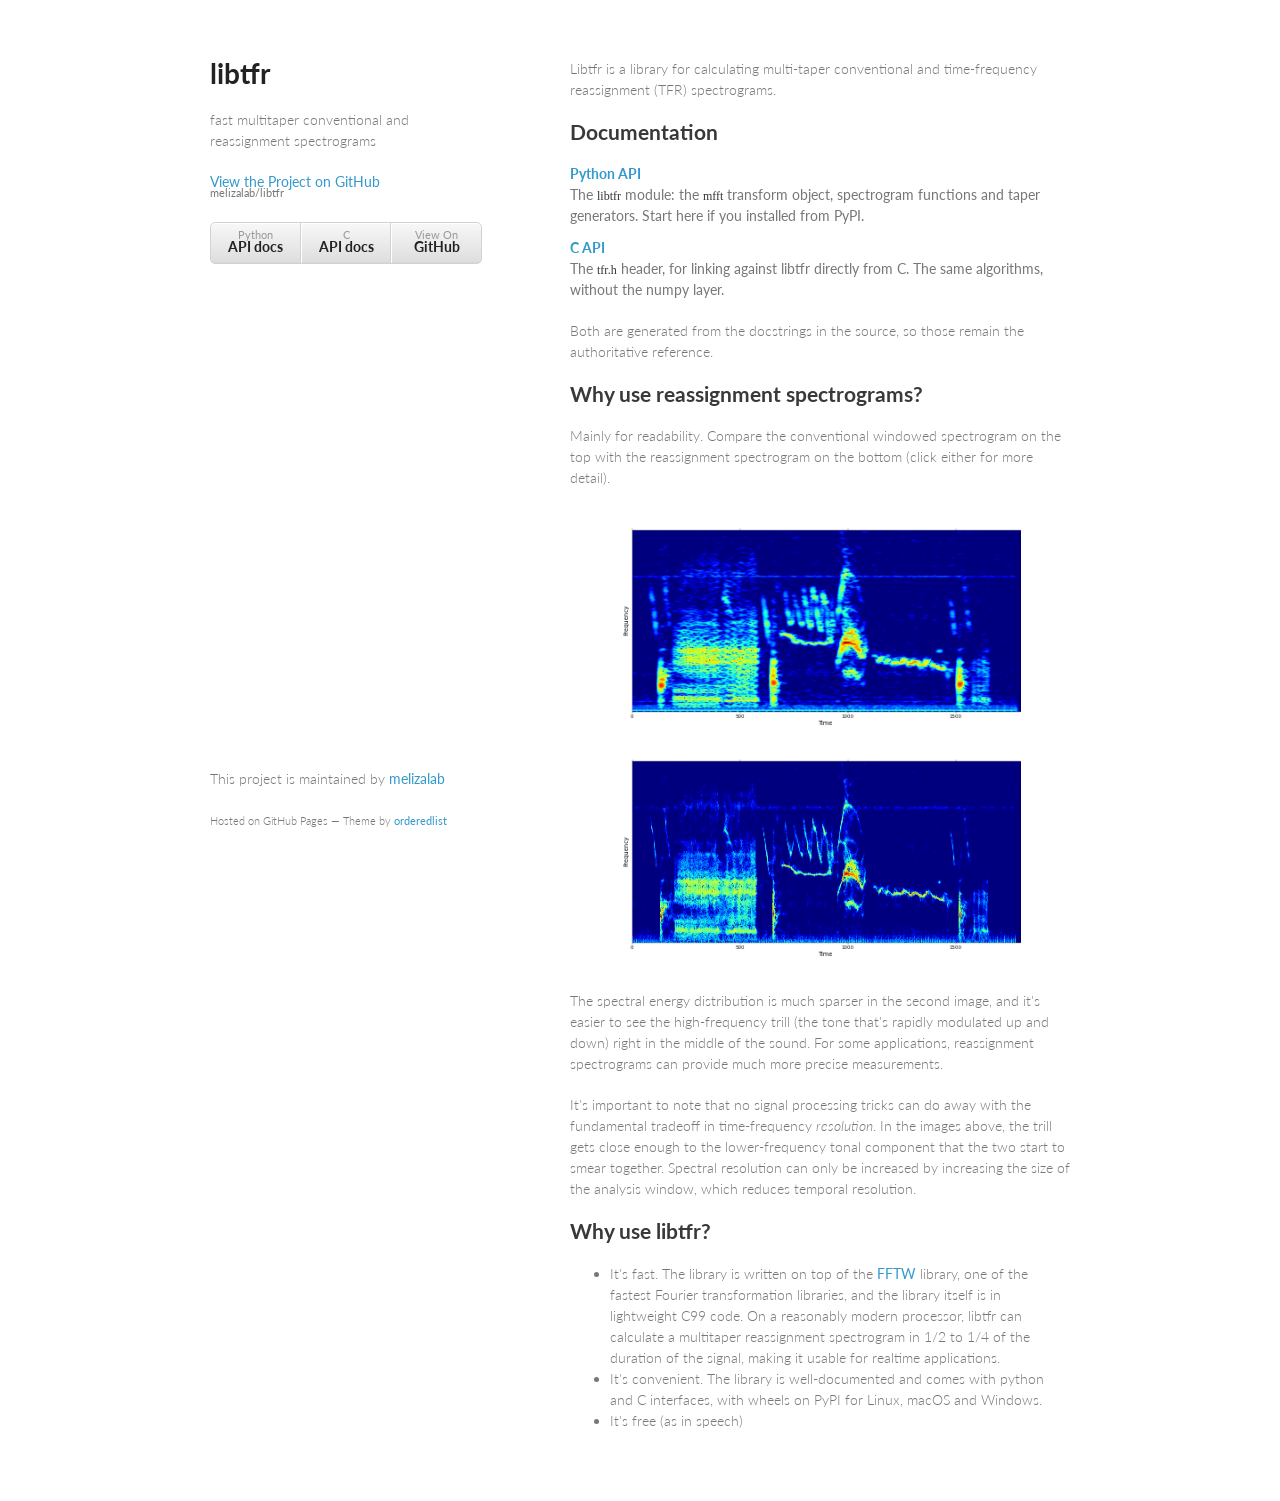
==== commit 096da625: "Update documentation" ====
--- a/index.html
+++ b/index.html
@@ -1,16 +1,20 @@
 <!doctype html>
-<html>
+<html lang="en">
   <head>
     <meta charset="utf-8">
-    <meta http-equiv="X-UA-Compatible" content="chrome=1">
-    <title>Libtfr by dmeliza</title>
+    <title>libtfr</title>
 
     <link rel="stylesheet" href="stylesheets/styles.css">
     <link rel="stylesheet" href="stylesheets/pygment_trac.css">
-    <meta name="viewport" content="width=device-width, initial-scale=1, user-scalable=no">
-    <!--[if lt IE 9]>
-    <script src="//html5shiv.googlecode.com/svn/trunk/html5.js"></script>
-    <![endif]-->
+    <meta name="viewport" content="width=device-width, initial-scale=1">
+    <style>
+      /* the theme has no card style of its own; keep it minimal and inherit
+         its link colour so the api list does not look bolted on */
+      ul.api { list-style: none; padding: 0; }
+      ul.api li { margin: 0 0 0.75em; }
+      ul.api a { font-weight: 700; }
+      ul.api span { display: block; font-weight: 400; }
+    </style>
   </head>
   <body>
     <div class="wrapper">
@@ -18,24 +22,39 @@
         <h1>libtfr</h1>
         <p>fast multitaper conventional and reassignment spectrograms</p>
 
-        <p class="view"><a href="https://github.com/dmeliza/libtfr">View the Project on GitHub <small>dmeliza/libtfr</small></a></p>
-
+        <p class="view"><a href="https://github.com/melizalab/libtfr">View the Project on GitHub <small>melizalab/libtfr</small></a></p>
 
         <ul>
-          <li><a href="https://github.com/dmeliza/libtfr/zipball/master">Download <strong>ZIP</strong></a></li>
-          <li><a href="https://github.com/dmeliza/libtfr/tarball/master">Download <strong>TAR.GZ</strong></a></li>
-          <li><a href="https://github.com/dmeliza/libtfr">View On <strong>GitHub</strong></a></li>
+          <li><a href="python/libtfr.html">Python <strong>API docs</strong></a></li>
+          <li><a href="c/">C <strong>API docs</strong></a></li>
+          <li><a href="https://github.com/melizalab/libtfr">View On <strong>GitHub</strong></a></li>
         </ul>
       </header>
       <section>
         <p>Libtfr is a library for calculating multi-taper conventional and time-frequency reassignment (TFR) spectrograms.</p>
 
 <h2>
+<a name="documentation" class="anchor" href="#documentation"><span class="octicon octicon-link"></span></a>Documentation</h2>
+
+<ul class="api">
+  <li>
+    <a href="python/libtfr.html">Python API</a>
+    <span>The <code>libtfr</code> module: the <code>mfft</code> transform object, spectrogram functions and taper generators. Start here if you installed from PyPI.</span>
+  </li>
+  <li>
+    <a href="c/">C API</a>
+    <span>The <code>tfr.h</code> header, for linking against libtfr directly from C. The same algorithms, without the numpy layer.</span>
+  </li>
+</ul>
+
+<p>Both are generated from the docstrings in the source, so those remain the authoritative reference.</p>
+
+<h2>
 <a name="why-use-reassignment-spectrograms" class="anchor" href="#why-use-reassignment-spectrograms"><span class="octicon octicon-link"></span></a>Why use reassignment spectrograms?</h2>
 
-<p>Mainly for readability. Compare the conventional windowed spectrogram on the top with the reassignment spectrogram on the bottom.</p>
+<p>Mainly for readability. Compare the conventional windowed spectrogram on the top with the reassignment spectrogram on the bottom (click either for more detail).</p>
 
-<p><img src="A7_hanning_sm.png" alt="nil"><img src="A7_tfr_sm.png" alt="nil"></p>
+<p><a href="A7_hanning.png"><img src="A7_hanning_sm.png" alt="conventional windowed spectrogram"></a><a href="A7_tfr.png"><img src="A7_tfr_sm.png" alt="reassignment spectrogram"></a></p>
 
 <p>The spectral energy distribution is much sparser in the second image, and it's easier to see the high-frequency trill (the tone that's rapidly modulated up and down) right in the middle of the sound. For some applications, reassignment spectrograms can provide much more precise measurements.</p>
 
@@ -46,16 +65,15 @@
 
 <ul>
 <li>It's fast. The library is written on top of the <a href="http://www.fftw.org">FFTW</a> library, one of the fastest Fourier transformation libraries, and the library itself is in lightweight C99 code. On a reasonably modern processor, libtfr can calculate a multitaper reassignment spectrogram in 1/2 to 1/4 of the duration of the signal, making it usable for realtime applications.</li>
-<li>It's convenient. The library is well-documented and comes with python and MATLAB interfaces.</li>
+<li>It's convenient. The library is well-documented and comes with python and C interfaces, with wheels on PyPI for Linux, macOS and Windows.</li>
 <li>It's free (as in speech)</li>
 </ul>
       </section>
       <footer>
-        <p>This project is maintained by <a href="https://github.com/dmeliza">dmeliza</a></p>
+        <p>This project is maintained by <a href="https://github.com/melizalab">melizalab</a></p>
         <p><small>Hosted on GitHub Pages &mdash; Theme by <a href="https://github.com/orderedlist">orderedlist</a></small></p>
       </footer>
     </div>
     <script src="javascripts/scale.fix.js"></script>
-
   </body>
 </html>
